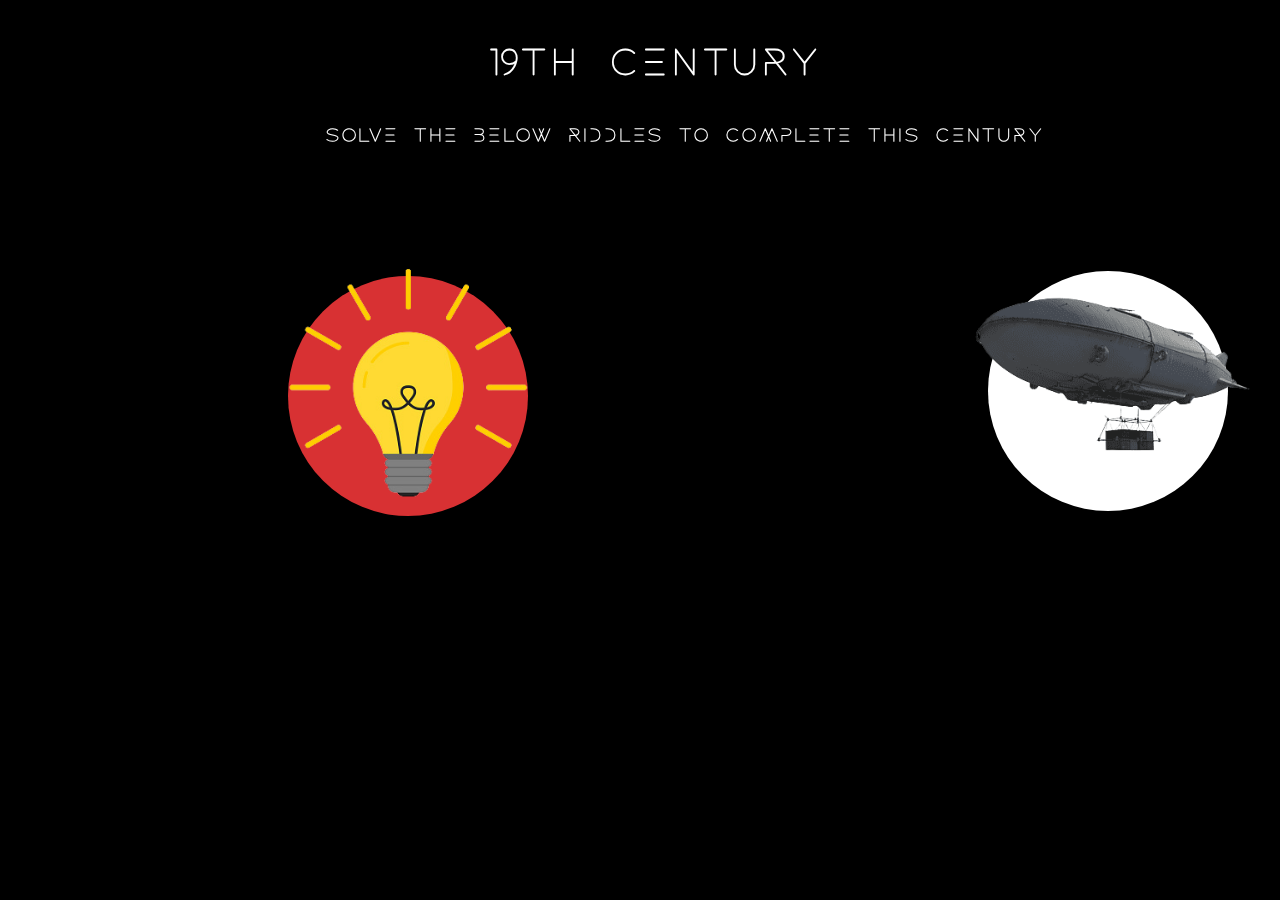
==== index3.html @ 3a56689c "Add files via upload" ====
<!DOCTYPE html>
<html>
    <head>
        <title>19th Century</title>
        <link rel="stylesheet" href="style.css">
    </head>
    <body>
        <p id="centuryno">19th Century</p>
        <p id="discription">Solve The Below Riddles To complete This Century</p>
        <div class="card">
            <div class="circle">
                <img src="bulb.png">
            </div>
            <div class="content">
                <h2>Riddle 1</h2>
                <p>Edison light bulbs, retroactively referred to as antique light bulbs or vintage light bulbs.</p>
                <div class="inputbox">
                    <input type="text" required="required" id="input3">
                    <span>Your Answer</span>
                </div>
                <br></br>
                <button class="button" onsubmit="myFunction3()">Submit</button>
            </div>
        </div>
        <div class="card2">
            <div class="circle">
                <img src="blimp.png">
            </div>
            <div class="content">
                <h2>Riddle 2</h2>
                <p>Everythng was in black and white</p>
                <div class="inputbox">
                    <input type="text" required="required" id="input4">
                    <span>Your Answer</span>
                </div>
                <br></br>
                <button class="button" onsubmit="myFunction4()">Submit</button>
            </div>
        </div>
        <div class="main">
            <video autoplay loop muted class="backg">
                <source src="materials/19backg.mp4" type="video/mp4">
            </video>
        </div>
    </body>
</html>
---- style.css ----
@font-face 
{
    font-family: ft;
    src: url('Rocketwildness-7BB8R.ttf');
}
@font-face{
    font-family: hi;
    src: url('Poppins-Black.ttf')
}
#webname{
    font-family: ft;
    color: rgba(255, 98, 0);
    font-weight: bolder;
    font-size: 35px;
}
.main
{
    background-color: black;
    position: fixed;
    right: 0;
    bottom: 0;
    min-width: 100%;
    min-height: 100%;
    width: 100%;
    height: 100vh;
    z-index: -1;
    display: flex;
    align-items: center;
    justify-content: center;
    overflow: hidden;
}

.container a span
{
    font: bolder 20px ft;
} 

.container
{

    position: relative;
    display: flex;
    flex-direction: column;
    align-items: center;
}
.container a
{
    display: block;
    position: relative;
    width: 400px;
    height: 55px;
    text-align: center;
    line-height: 10px;
    margin: 10px;
    text-transform: none;
    background: rgb(25, 25, 25,0.3);
    color: #fff;
    font-family: ft;
    font-weight: 500;
    text-decoration: none;
    letter-spacing: 3px;
    overflow: hidden;
    border-radius: 25px;
    cursor: pointer;
}
.container a span{
    position: relative;
    display: block;
    width: 100%;
    height: 200%;
    transition: 0s ease-in;
    padding: 3%;
    padding-left: 0.5%;
}
.container a:hover span{
    transition: 0.4s ease-in;
    transform: translateY(-100%);
}
.container a:before{
    content: '';
position: absolute;
bottom: -250px;
left: 50%;
transform: translateX(-50%);
width: 475px;
height: 250px;
background: rgb(22,229,242);
border-radius: 4000%;
transition: 0.25s ease-in;
}
.container a:hover:before{
    bottom: -150px; 
}

.container
{
    position: absolute;
    top: 65%;
    left: 36%;
    margin: auto;
}
#enter-text{
    color: rgb(0, 0, 0);
}

.slider-container{
    padding-top: 12%;
    width: 100%;
    display: flex;
    align-items: center;
    justify-content: center;
    flex-direction: column;
}

.value-container{
    margin-bottom: 30px;
}

.dem{
    
    color: rgba(255, 98, 0);
    font-size: 50px;
    font-family: ft;
    font-weight: bolder;
    animation: glow 0.11s ease-in-out infinite alternate;
    text-shadow: 
        /* 0 0 4px #fff, */
        0 0 11px #fff,
        0 0 40px rgba(255, 98, 0),
        0 0 80px rgba(255, 98, 0),
        0 0 90px rgba(255, 98, 0),
        0 0 100px rgba(255, 98, 0), 
        0 0 150px rgba(255, 98, 0);
}
.dem1{
    color: rgba(255, 98, 0);
    font-size: 50px;
    font-family: ft;
    font-weight: bolder;
    animation: glow 2s ease-in-out infinite alternate-reverse;
    text-shadow: 
        /* 0 0 4px #fff, */
        0 0 11px #fff,
        /* 0 0 19px #fff, */
        0 0 40px rgba(255, 98, 0),
        0 0 80px rgba(255, 98, 0),
        0 0 90px rgba(255, 98, 0),
        0 0 100px rgba(255, 98, 0), 
        0 0 150px rgba(255, 98, 0);
}


.slider{
    width: 35%;
    background: linear-gradient(to right, #6b8dff 0%, #ff2a5f 0%, #fff 0%, #fff 100%);
    height: 5px;
    transition: background 450ms ease-in;
    -webkit-appearance: none ;
    border-radius: 25px;
    box-shadow: 2px 8px 13px -3px rgba(116, 114, 114, 0.75);
    -webkit-box-shadow: 2px 8px 13px -3px rgba(116, 114, 114, 0.75);
    -moz-box-shadow: 2px 8px 13px -3px rgba(116, 114, 114, 0.75);

}

.slider::-webkit-slider-thumb{
    cursor: pointer;
    appearance: none;
    height: 25px;
    width: 5px;
    background-color: rgb(219, 215, 215);
    border: 7px solid rgb(225, 225, 225);
    box-shadow: 2px 8px 13px -3px rgba(116, 114, 114, 0.75);
    -webkit-box-shadow: 2px 8px 13px -3px rgba(116, 114, 114, 0.75);
    -moz-box-shadow: 2px 8px 13px -3px rgba(116, 114, 114, 0.75);
    border-radius: 25px;
}

#brief {
    color: rgb(22,229,242);
    font-family: ft;
    font-weight: bolder;
    animation: glow 2s ease-in-out infinite alternate-reverse;
    text-shadow: 
    /* 0 0 4px #fff, */
    0 0 11px #fff,
    /* 0 0 19px #fff, */
    0 0 40px rgba(22,229,242),
    0 0 80px rgba(22,229,242),
    0 0 90px rgba(22,229,242),
    0 0 100px rgba(22,229,242), 
    0 0 150px rgba(22,229,242);
}

.card
{
    left: 100px;
    bottom: -55px;
    position: relative;
    width: 600px;
    height: 350px;
    border-radius: 20px;
    display: flex;
    align-items: center;
    border-radius: 20px;
    transition: 0.5s;
}
.card2
{
left: 800px;
bottom: 300px;
    position: relative;
    width: 600px;
    height: 350px;
    border-radius: 20px;
    display: flex;
    align-items: left;
    border-radius: 20px;
    transition: 0.5s;
}

.card .circle{
    position: absolute;
    left: 0%;
    top: 0%;
    width: 100%;
    height: 100%;
    border-radius: 20px;
    overflow: hidden;
}

.card .circle::before{
    content: '';
    position: absolute;
    top: 0;
    left: 0;
    width: 100%;
    height: 100%;
    background: #d83133;
    clip-path: circle(120px at center);
    transition: 0.5s;

}

.card:hover .circle:before{
    background: #0065c3;
    clip-path: circle(400px at center);
}

.card img{
    position: absolute;
    top: 50%;
    left: 50%;
    transform: translate(-50%,-50%);
    height: 300px;
    pointer-events: none;
    transition: 0.5s;
}

.card:hover img{
    left: 72%;
    height: 350px;
}

.card .content{
    position: relative;
    width: 50%;
    left: 20%;
    padding: 20px 20px 20px 40px;
    transition: 0.5s;
    opacity: 0;
    visibility: hidden;
}
.card:hover .content{
    left: 0;
    opacity: 1;
    visibility: visible;
}

.card .content h2{
    color: #fff;
    font-family: hi;

}

.card .content p{
    color: #fff;
    font-family: hi;
}
@media (max-width: 991px)
{
    .card{
        width: auto;
        max-width: 350px;
        align-items: flex-start;
        margin: 10px;
    }
    .card:hover{
        height: 600px;
    }
    .card .content{
        width: 100%;
        left: 0;
        padding: 40px;
    }
    .card img{
        top:70%;
        left: 50%;
        height: 300px;
    }
}
@media (max-width: 420px){
    .card .content{
        padding: 20px;
    }
}
.card2 .circle{
    position: absolute;
    left: 0%;
    top: 0%;
    width: 100%;
    height: 100%;
    border-radius: 20px;
    overflow: hidden;
}

.card2 .circle::before{
    content: '';
    position: absolute;
    top: 0;
    left: 0;
    width: 100%;
    height: 100%;
    background: #fff;
    clip-path: circle(120px at center);
    transition: 0.5s;

}

.card2:hover .circle:before{
    background: #0065c3;
    clip-path: circle(400px at center);
}

.card2 img{
    position: absolute;
    top: 50%;
    left: 50%;
    transform: translate(-50%,-50%);
    height: 300px;
    pointer-events: none;
    transition: 0.5s;
}

.card2:hover img{
    left: 72%;
    height: 350px;
}

.card2 .content{
    position: relative;
    width: 50%;
    left: 20%;
    padding: 20px 20px 20px 40px;
    transition: 0.5s;
    opacity: 0;
    visibility: hidden;
}
.card2:hover .content{
    left: 0;
    opacity: 1;
    visibility: visible;
}

.card2 .content h2{
    color: #fff;
    font-family: hi;

}

.card2 .content p{
    color: #fff;
    font-family: hi;
}
@media (max-width: 991px)
{
    .card2{
        width: auto;
        max-width: 350px;
        align-items: flex-start;
        margin: 10px;
    }
    .card2:hover{
        height: 600px;
    }
    .card2 .content{
        width: 100%;
        left: 0;
        padding: 40px;
    }
    .card2 img{
        top:70%;
        left: 50%;
        height: 300px;
    }
}
@media (max-width: 420px){
    .card2 .content{
        padding: 20px;
    }
}
.inputbox{
    position: relative;
    width: 150px;
}
.inputbox input{
    width: 100%;
    padding: 5px;
    border: 1px solid rgba(238, 239, 240, 0.25);
    background: #0065c3;
    border-radius: 5px;
    outline: none;
    color: #fff;
    font-family: hi;
    box-sizing: border-box;
}

.inputbox span{
    position: absolute;
    left: 0;
    padding: 4.5px;
    pointer-events: none;
    column-rule-color: rgba(238, 239, 240, 0.25);
    color: #000;
    font-family: hi;
    transition: 0.5s;
}

.inputbox input:valid ~ span,
.inputbox input:focus ~ span
{
    color: #fff;
    transform: translateX(10px) translateY(-7px);
    font-size: 0.65em;
    padding: 0 10px;
    background: #0065c3;
    border-left: 1px solid #fff;
    border-right: 1px solid #fff;
    letter-spacing: 0.2em;
}

#centuryno{
    font-size: 40px;
    font-family: ft;
    padding-left: 38%;
    color: #fff;
    font-weight: bolder;
}
#discription{
    font-size: 20px;
    font-family: ft;
    padding-left: 25%;
    color: #fff;
    font-weight: bolder;
}

.button {
    left: 10%;
    background-color: #0065c3;
    border-color: #fff;
    border-radius: 10px;
    color: white;
    padding: 3px 7px;
    text-align: center;
    text-decoration: none;
    display: inline-block;
    font-size: 16px;
    margin: 2px 1px;
    cursor: pointer;
    font-family: hi;
  }

  #code{
    color: #0065c3;
  }
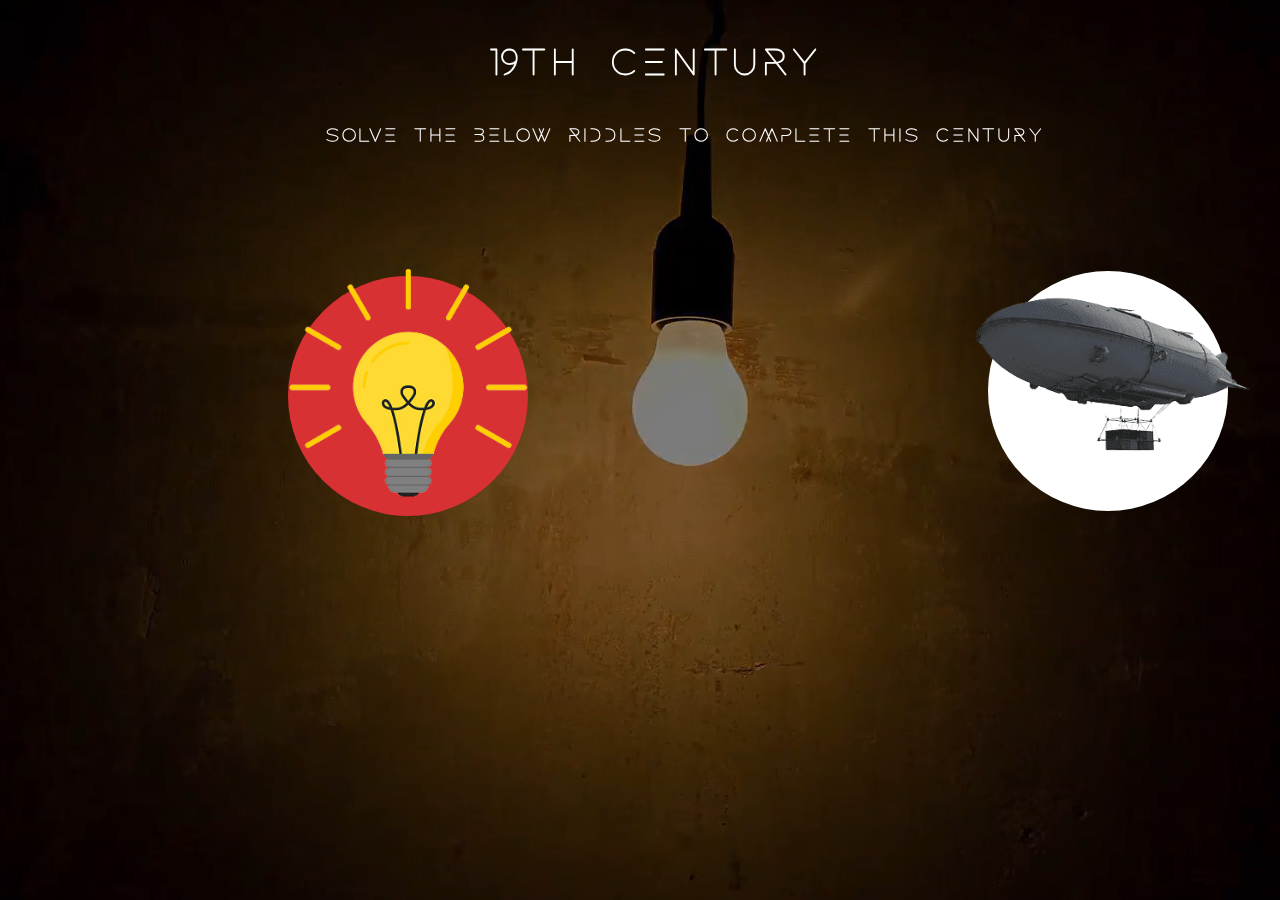
==== commit e0862d00: "add videos" ====
--- a/index3.html
+++ b/index3.html
@@ -28,7 +28,7 @@
             </div>
             <div class="content">
                 <h2>Riddle 2</h2>
-                <p>Everythng was in black and white</p>
+                <p>Coming Soon.....</p>
                 <div class="inputbox">
                     <input type="text" required="required" id="input4">
                     <span>Your Answer</span>
